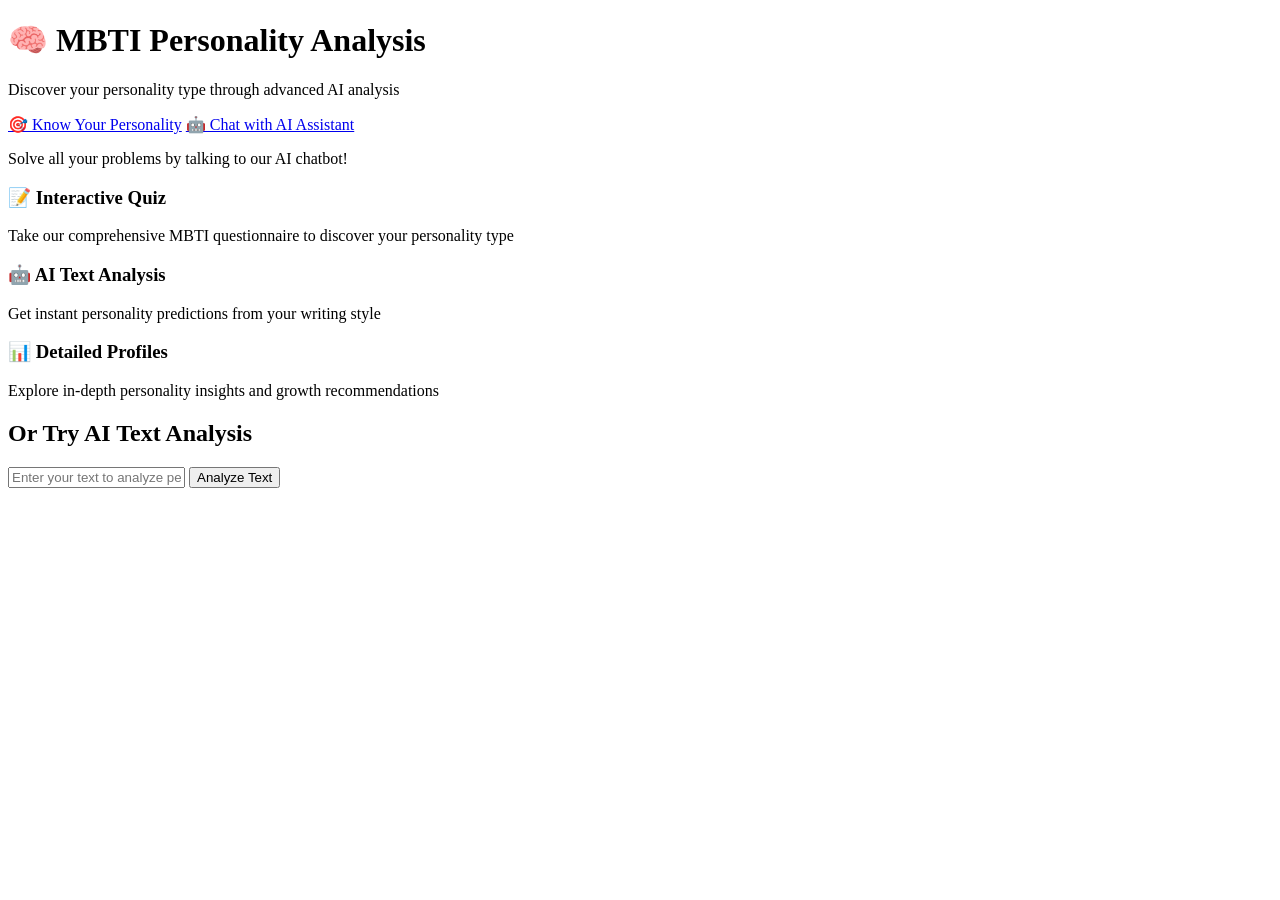
==== flask_model_app/templates/index.html @ 434b3917 "mbti project" ====
<!DOCTYPE html>
<html>
<head>
    <title>MBTI Personality Analysis</title>
    <link rel="stylesheet" href="{{ url_for('static', filename='quiz.css') }}">
</head>
<body>
    <div class="container">
        <div class="hero-section">
            <h1>🧠 MBTI Personality Analysis</h1>
            <p class="hero-subtitle">Discover your personality type through advanced AI analysis</p>
            
            <div class="hero-buttons">
                <a href="/quiz" class="btn btn-primary btn-large">🎯 Know Your Personality</a>
                <a href="/chat" class="btn btn-primary btn-large">🤖 Chat with AI Assistant</a>
            </div>
            <p class="hero-note">Solve all your problems by talking to our AI chatbot!</p>
        </div>
        
        <div class="features">
            <div class="feature">
                <h3>📝 Interactive Quiz</h3>
                <p>Take our comprehensive MBTI questionnaire to discover your personality type</p>
            </div>
            <div class="feature">
                <h3>🤖 AI Text Analysis</h3>
                <p>Get instant personality predictions from your writing style</p>
            </div>
            <div class="feature">
                <h3>📊 Detailed Profiles</h3>
                <p>Explore in-depth personality insights and growth recommendations</p>
            </div>
        </div>
        
        <div class="text-analysis">
            <h2>Or Try AI Text Analysis</h2>
            <form id="predict-form">
                <input type="text" name="text_input" id="text_input" placeholder="Enter your text to analyze personality..." required />
                <button type="submit" class="btn btn-primary">Analyze Text</button>
            </form>
            <div id="result"></div>
        </div>
    </div>

    <script>
        document.getElementById('predict-form').addEventListener('submit', function(e) {
            e.preventDefault();
            let text = document.getElementById('text_input').value;

            fetch('/predict', {
                method: 'POST',
                headers: { 'Content-Type': 'application/x-www-form-urlencoded' },
                body: 'text_input=' + encodeURIComponent(text)
            })
            .then(response => response.json())
            .then(data => {
                let resultDiv = document.getElementById('result');
                if(data.error){
                    resultDiv.innerHTML = `<div class="error">${data.error}</div>`;
                } else {
                    let mbti = data.mbti;
                    let details = data.details;
                    let html = `<div class="prediction-result">`;
                    html += `<h3>Prediction: ${mbti}</h3>`;
                    html += `<div class="dimensions">`;
                    ['EI', 'NS', 'FT', 'JP'].forEach(dim => {
                        html += `<div class="dimension"><strong>${dim}</strong>: ${details[dim].prediction} (${details[dim].confidence}%)</div>`;
                    });
                    html += `</div>`;
                    html += `<a href="/profile/${mbti}" class="btn btn-primary">View Full Profile</a>`;
                    html += `</div>`;
                    resultDiv.innerHTML = html;
                }
            })
            .catch(err => {
                document.getElementById('result').innerHTML = `<div class="error">Error: ${err}</div>`;
            });
        });
    </script>
</body>
</html>
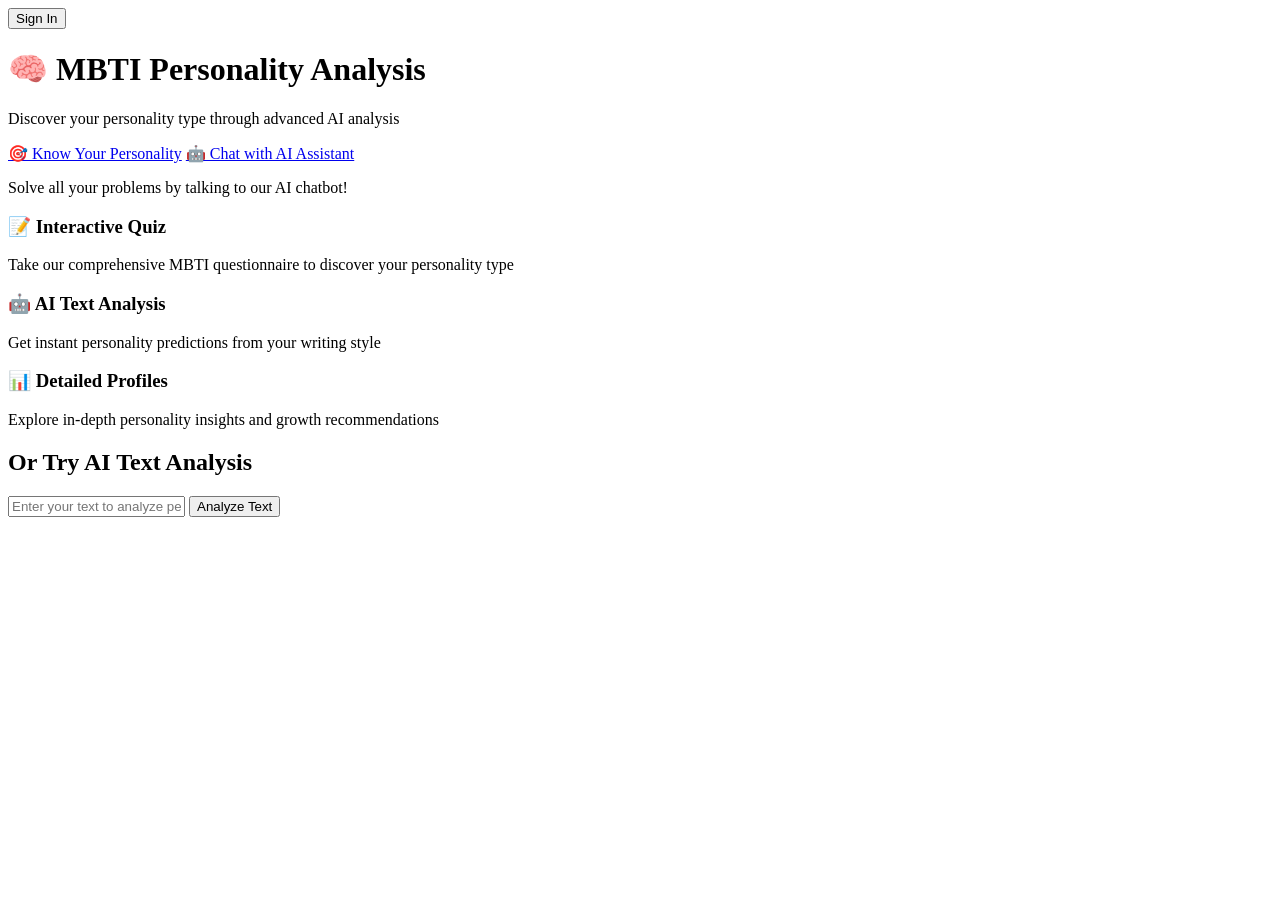
==== commit eabe40a2: "updated the dashboard" ====
--- a/flask_model_app/templates/index.html
+++ b/flask_model_app/templates/index.html
@@ -5,6 +5,9 @@
     <link rel="stylesheet" href="{{ url_for('static', filename='quiz.css') }}">
 </head>
 <body>
+    <div class="auth-header">
+        <button id="auth-btn" class="btn-auth" onclick="handleAuth()">Sign In</button>
+    </div>
     <div class="container">
         <div class="hero-section">
             <h1>🧠 MBTI Personality Analysis</h1>
@@ -13,6 +16,7 @@
             <div class="hero-buttons">
                 <a href="/quiz" class="btn btn-primary btn-large">🎯 Know Your Personality</a>
                 <a href="/chat" class="btn btn-primary btn-large">🤖 Chat with AI Assistant</a>
+                <a href="/dashboard" class="btn btn-primary btn-large" id="dashboard-btn" style="display:none;">📊 Dashboard</a>
             </div>
             <p class="hero-note">Solve all your problems by talking to our AI chatbot!</p>
         </div>
@@ -76,6 +80,41 @@
                 document.getElementById('result').innerHTML = `<div class="error">Error: ${err}</div>`;
             });
         });
+        
+        // Check login status on page load
+        function checkLoginStatus() {
+            const isLoggedIn = localStorage.getItem('isLoggedIn');
+            const authBtn = document.getElementById('auth-btn');
+            const dashboardBtn = document.getElementById('dashboard-btn');
+            
+            if (isLoggedIn === 'true') {
+                authBtn.textContent = 'Log Out';
+                authBtn.onclick = logout;
+                dashboardBtn.style.display = 'inline-block';
+            } else {
+                authBtn.textContent = 'Sign In';
+                authBtn.onclick = () => window.location.href = '/login';
+                dashboardBtn.style.display = 'none';
+            }
+        }
+        
+        function handleAuth() {
+            const isLoggedIn = localStorage.getItem('isLoggedIn');
+            if (isLoggedIn === 'true') {
+                logout();
+            } else {
+                window.location.href = '/login';
+            }
+        }
+        
+        function logout() {
+            localStorage.removeItem('isLoggedIn');
+            localStorage.removeItem('username');
+            checkLoginStatus();
+        }
+        
+        // Check status when page loads
+        document.addEventListener('DOMContentLoaded', checkLoginStatus);
     </script>
 </body>
 </html>
